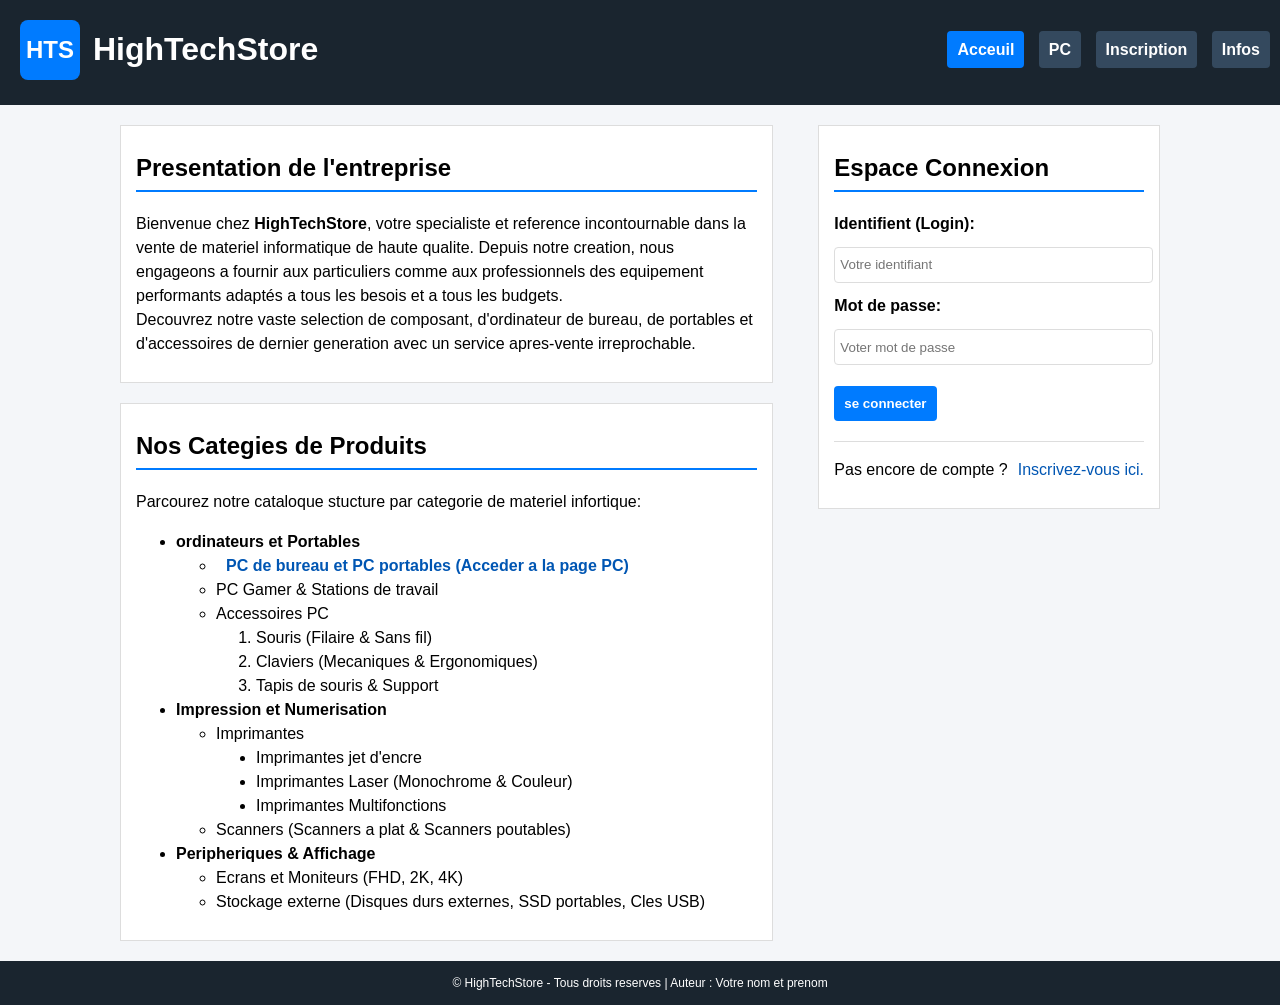
==== index.html @ ce5af503 "creation des page acceuil, info et inscription" ====
<!DOCTYPE html>
<html lang="en">

<head>
    <meta charset="UTF-8">
    <meta name="viewport" content="width=device-width, initial-scale=1.0">
    <title>HighTechStore</title>
    <link rel="stylesheet" href="style/style.css">
</head>

<body>
    <div class="container">
        <header class="H">
            <div class="DH">
                <div class="logo">
                    <h2>HTS</h2>
                </div>
                <h1>HighTechStore</h1>
            </div>
            <nav>
                <a href="index.html" class="AC">Acceuil</a>
                <a href="pages/pc.html">PC</a>
                <a href="pages/inscription.html">Inscription</a>
                <a href="pages/info.html">Infos</a>
            </nav>
        </header>
        <main class="M">
            <div>
                <article class="card">
                    <h2>Presentation de l'entreprise</h2>
                    <p>Bienvenue chez <span>HighTechStore</span>, votre specialiste et reference incontournable dans la
                        vente de materiel informatique de haute qualite. Depuis notre creation, nous engageons a fournir
                        aux particuliers comme aux professionnels des equipement performants adaptés a tous les besois
                        et a tous les budgets. <br>
                        Decouvrez notre vaste selection de composant, d'ordinateur de bureau, de portables et
                        d'accessoires de dernier generation avec un service apres-vente irreprochable.</p>

                </article>
                <section class="card">
                    <h2>Nos Categies de Produits</h2>
                    <p>Parcourez notre cataloque stucture par categorie de materiel infortique:</p>
                    <ul>
                        <li>ordinateurs et Portables
                            <ul>
                                <li><a href="pages/pc.html">PC de bureau et PC portables (Acceder a la page PC)</a></li>
                                <li>PC Gamer & Stations de travail</li>
                                <li>Accessoires PC
                                    <ol>
                                        <li>Souris (Filaire & Sans fil)</li>
                                        <li>Claviers (Mecaniques & Ergonomiques)</li>
                                        <li>Tapis de souris & Support</li>
                                    </ol>
                                </li>
                            </ul>
                        </li>
                        <li>Impression et Numerisation
                            <ul>
                                <li>Imprimantes
                                    <ul>
                                        <li>Imprimantes jet d'encre</li>
                                        <li>Imprimantes Laser (Monochrome & Couleur)</li>
                                        <li>Imprimantes Multifonctions</li>
                                    </ul>
                                </li>
                                <li>Scanners (Scanners a plat & Scanners poutables)</li>
                            </ul>
                        </li>
                        <li>Peripheriques & Affichage
                            <ul>
                                <li>Ecrans et Moniteurs (FHD, 2K, 4K)</li>
                                <li>Stockage externe (Disques durs externes, SSD portables, Cles USB)</li>
                            </ul>
                        </li>
                    </ul>
                </section>
            </div>
            <aside class="card">
                <h2>Espace Connexion</h2>
                <form action="">
                    <label for="">Identifient (Login):</label><br>
                    <input type="text" name="id" placeholder="Votre identifiant" class="inp"><br>
                    <label for="">Mot de passe:</label><br>
                    <input type="password" name="pw" placeholder="Voter mot de passe" class="inp"><br>
                    <input type="submit" value="se connecter" id="sub">
                </form>
                <p>Pas encore de compte ?<a href="pages/inscription.html">Inscrivez-vous ici.</a></p>
            </aside>
        </main>
        <footer class="F">
            <div>&copy; HighTechStore - Tous droits reserves | Auteur : Votre nom et prenom</div>
        </footer>
    </div>
</body>

</html>
---- style/style.css ----
:root { 
    /* Couleurs principales & Thème */
    --primary-color: #007bff;      /* Bleu principal(Boutons,Liens au survol, bordures)*/
    --primary-hover: #0056b3;      /* Bleu foncé (Effet survol bouton/lien) */ 
    --dark-header: #1a252f;        /* Fond En-tête, Pied de page, Titre tableau */ 
    --dark-nav: #2c3e50;           /* Fond des boutons du menu de navigation */ 
    --dark-sub-header: #34495e;    /* Sous-titres du tableau des horaires */ 
     
    /* Couleurs de fond */
    --bg-body: #f4f6f9;              /* Fond général de la page */ 
    --bg-card: #ffffff;              /* Fond des cartes / conteneurs */ 
    --bg-search: #e9ecef;            /* Fond de la barre de recherche */ 
    --bg-placeholder: #e2e8f0;       /* Fond des emplacements d'images */ 
     
    /* Couleurs de texte */ 
    --text-primary: #333333;         /* Couleur de texte principal */ 
    --text-muted: #4a5568;           /* Texte de définition / secondaire */ 
    --text-light: #ffffff;           /* Texte clair sur fond sombre */ 
    --text-placeholder: #64748b;     /* Texte des images d'illustration */ 
    --text-price: #d9534f;           /* Rouge pour l'affichage des prix */ 
     
    /* Couleurs de bordures */ 
    --border-color: #dddddd;         /* Bordures des cartes */ 
    --border-table: #cccccc;         /* Bordures des tableaux */ 
    --border-placeholder: #cbd5e1;   /* Bordures des espaces images */
}
body{
    margin: 0;
    padding: 0;
}
.container{
    background-color: var(--bg-body);
    font-family: Arial, Helvetica, sans-serif;
    height: 100dvh;
    display: grid;
    gap: 0;
}
.H{
    background-color: var(--dark-header);
    color: var(--text-light);
    padding: 10px;
    align-items: center;
}
.DH{
    display: flex;
    align-items: center;
    gap: 13px;
}
a,.DH{
    margin-left: 10px;
}
.logo{
    background-color: var(--primary-color);
    border-radius: 8px;
    display: flex;
    align-items: center;
    justify-content: center;
    font-weight: bold;
    height: 60px;
    width: 60px;
}
nav,.DH{
    margin-bottom: 15px;
}
nav a,#sub{
    text-decoration: none;
    color: var(--text-light);
    background-color: var(--dark-sub-header);
    padding: 10px;
    font-weight: bold;
    border-radius: 4px;
}
.AC,#sub{
    background-color: var(--primary-color);
    border: none;
}
#sub{
    margin-top: 10px;
}
.F{
    background-color: var(--dark-header);
    color: var(--text-light);
    padding: 15px;
    text-align: center;
    font-size: 12px;
}
.M,.Minf{
    background-color: var(--bg-body);
}
.card{
    background-color: var(--bg-card);
    margin: 20px;
    padding: 10px 15px ;
    border: 1px solid var(--border-color);
    line-height: 1.5rem;
}
.M h2,.Minf h2{
    border-bottom: 2px solid var(--primary-color);
    padding-bottom: 10px;
}
span,label{
    font-weight: bold;
}
ul>li{
    font-weight: bold;
}
ul>li>ul>li{
    font-weight: lighter;
}
li>ul>li>ul{
    list-style-type: disc;
}
li a,aside a{
    text-decoration: none;
    color: var(--primary-hover);
    font-weight: bold;
}
.inp{
    height: 2rem;
    margin: 0.7rem 0 ;
    width: 100%;
    padding-left: 5px;
    border-radius: 4px;
    border: 1px solid var(--border-color);
}
.radio{
    width: auto;
    height: 1rem;
}
.dr{
    display: flex;
    justify-content: space-around;
    align-items: center;
    margin-left: 30px;
    
}
.dr span{
    font-weight: lighter;
}
aside a{
    font-weight: lighter;
}
form{
    border-bottom: 1px solid var(--border-color);
    padding-bottom: 1.25rem;
}
table,td,th{
    border: 1px solid var(--border-color);
    border-collapse: collapse;
}
td,th{
    text-align: center;
    padding: 10px;

}
td{
    font-size: 14px;
}
.tdr{
    background-color: var(--dark-sub-header);
    color: var(--text-light);
    font-weight: bold;
}
th{
    background-color: var(--dark-header);
    color: var(--text-light);
    font-size: 1.2em;
}
dt{
    color: var(--primary-color);
    font-weight: bold;
    border-left: 3px solid var(--primary-color);
    padding-left: 10px;
}
dd{
    margin-left: 17px;
}
@media(min-width:600px){
    .container{
        display: grid;
        grid-template-rows: auto 1fr auto;
    }
    .H{
        display: flex;
        justify-content: space-between;
        align-items: center;
        padding-bottom: 5x;
    }
    nav,.DH{
        margin-bottom: 5px;
    }
    .M{
        display: grid;
        grid-template-columns: 1fr auto;
        grid-template-rows: auto 1fr;
        background-color: var(--bg-body);
        gap: 5px;
        padding-left: 100px;
        padding-right: 100px;
    }
    .M div{
        grid-column: 1/2;
        grid-row: 1/-1;
    }
    .M aside{
        grid-column: 2/3;
        grid-row: 1/2;
    }
    .Minf{
        display: grid;
        background-color: var(--bg-body);
        gap: 10px;
        padding-left: 100px;
        padding-right: 100px; 
    }
    .Minf table{
        width: 100%;
    }
}
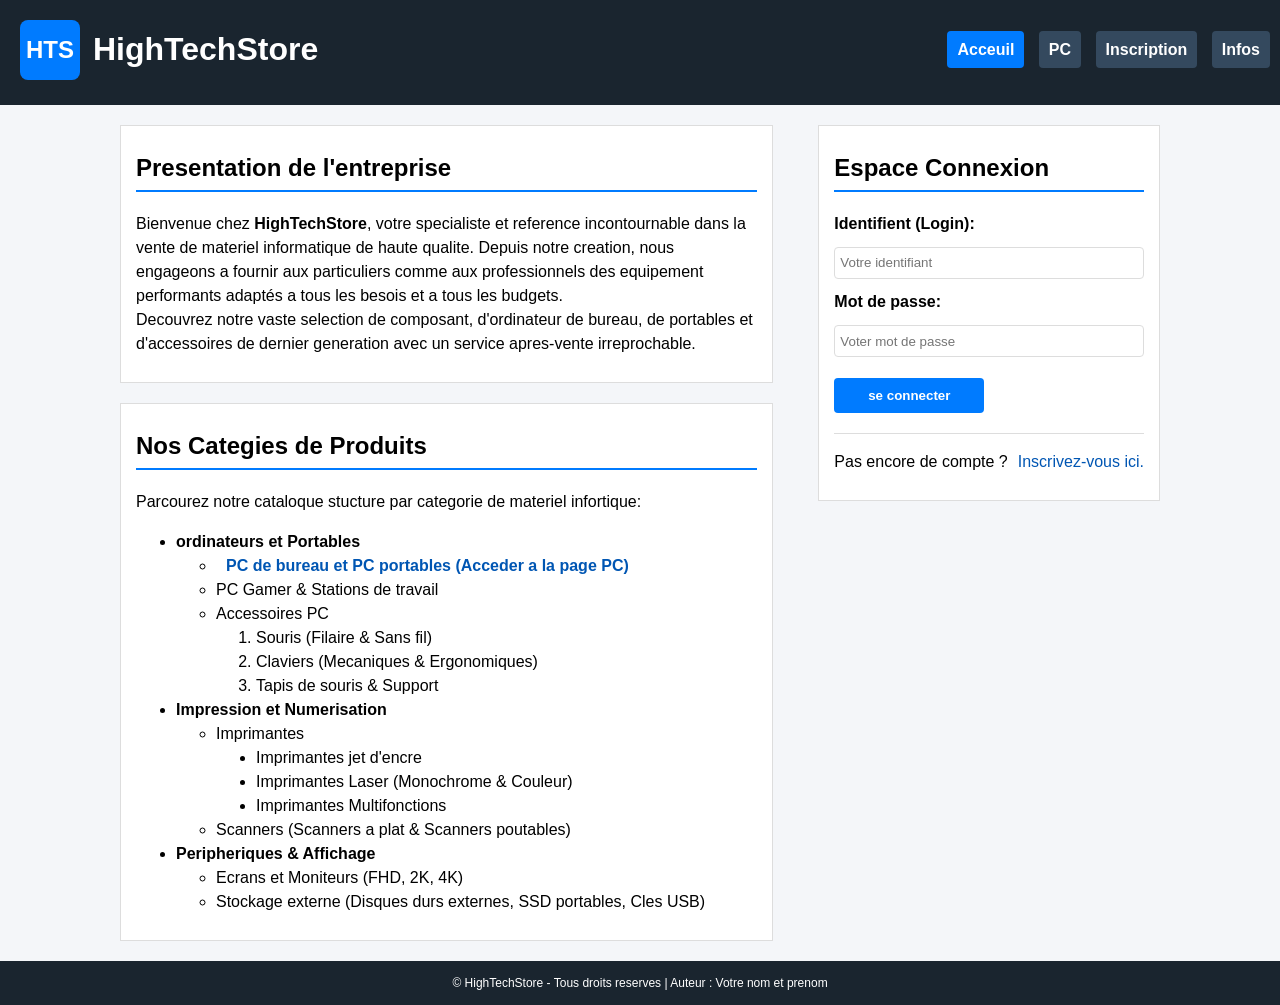
==== commit ccf82be6: "modefication du pageinscription" ====
--- a/index.html
+++ b/index.html
@@ -25,7 +25,7 @@
             </nav>
         </header>
         <main class="M">
-            <div>
+            <div class="di">
                 <article class="card">
                     <h2>Presentation de l'entreprise</h2>
                     <p>Bienvenue chez <span>HighTechStore</span>, votre specialiste et reference incontournable dans la
--- a/style/style.css
+++ b/style/style.css
@@ -24,6 +24,9 @@
     --border-table: #cccccc;         /* Bordures des tableaux */ 
     --border-placeholder: #cbd5e1;   /* Bordures des espaces images */
 }
+*{
+    box-sizing: border-box;
+}
 body{
     margin: 0;
     padding: 0;
@@ -76,6 +79,7 @@
 }
 #sub{
     margin-top: 10px;
+    width: 150px;
 }
 .F{
     background-color: var(--dark-header);
@@ -175,6 +179,11 @@
 dd{
     margin-left: 17px;
 }
+legend{
+    display: flex;
+    flex-direction: column;
+
+}
 @media(min-width:600px){
     .container{
         display: grid;
@@ -198,7 +207,7 @@
         padding-left: 100px;
         padding-right: 100px;
     }
-    .M div{
+    .M .di{
         grid-column: 1/2;
         grid-row: 1/-1;
     }
@@ -216,4 +225,15 @@
     .Minf table{
         width: 100%;
     }
+    .divf{
+        display: grid;
+        grid-template-columns: 1fr 1fr 1fr;
+        grid-template-rows: repeat(5, 1fr);
+        gap: 25px 15px;
+    }
+    .dta{
+        grid-column: 1/-1;
+        grid-row: 5/6;
+    }
+
 }
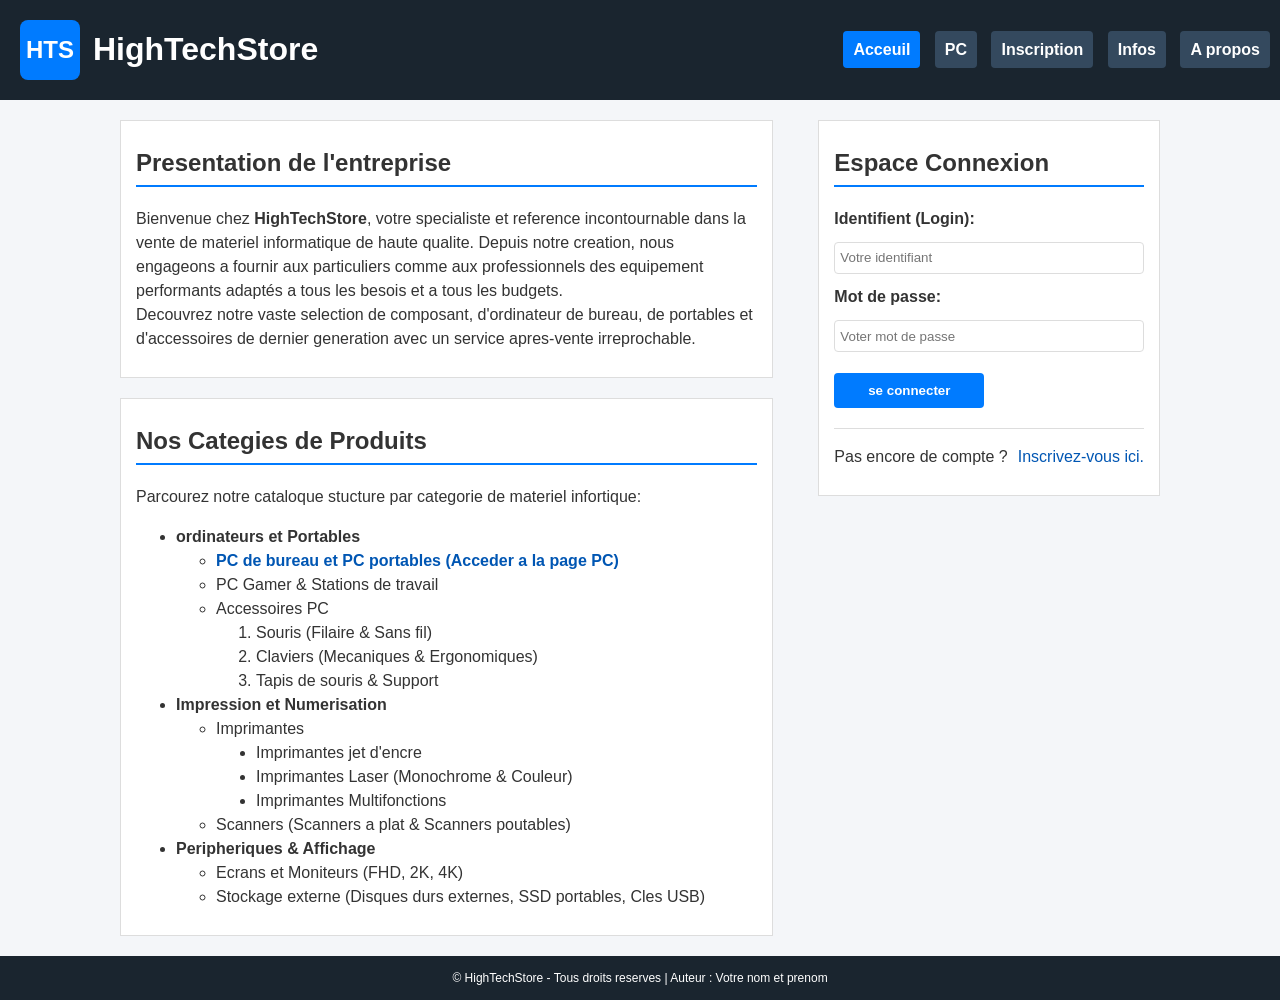
==== commit f8969568: "ajouter la page A propos.html" ====
--- a/index.html
+++ b/index.html
@@ -22,6 +22,7 @@
                 <a href="pages/pc.html">PC</a>
                 <a href="pages/inscription.html">Inscription</a>
                 <a href="pages/info.html">Infos</a>
+                <a href="pages/A propos.html">A propos</a>
             </nav>
         </header>
         <main class="M">
--- a/style/style.css
+++ b/style/style.css
@@ -37,6 +37,7 @@
     height: 100dvh;
     display: grid;
     gap: 0;
+    color: var(--text-primary);
 }
 .H{
     background-color: var(--dark-header);
@@ -88,7 +89,7 @@
     text-align: center;
     font-size: 12px;
 }
-.M,.Minf{
+.M,.Minf,.MAP{
     background-color: var(--bg-body);
 }
 .card{
@@ -98,7 +99,7 @@
     border: 1px solid var(--border-color);
     line-height: 1.5rem;
 }
-.M h2,.Minf h2{
+.M h2,.Minf h2,.MAP h2{
     border-bottom: 2px solid var(--primary-color);
     padding-bottom: 10px;
 }
@@ -118,6 +119,13 @@
     text-decoration: none;
     color: var(--primary-hover);
     font-weight: bold;
+}
+li a{
+    padding-left: 0;
+    margin-left: 0;
+}
+li{
+    color: var(--text-primary);
 }
 .inp{
     height: 2rem;
@@ -184,6 +192,63 @@
     flex-direction: column;
 
 }
+.divpc{
+    display: flex;
+    align-items: center;
+}
+.formpc{
+    background-color: var(--bg-search);
+    padding: 10px;
+    margin-bottom: 20px;
+}
+.inr{
+    height: 2rem;
+    margin: 0.7rem 0 ;
+    width: 40dvw;
+    padding-left: 5px;
+    border-radius: 4px;
+    border: 1px solid var(--border-color);
+}
+td>img{
+    width: 120px;
+    height: 120px;
+    margin: 0;
+    padding: 5px;
+}
+.tabpc td{
+    width: 150px;
+    height: 150px;
+    padding: 0;
+    text-align: left;
+}
+.tabpc th{
+    background-color: var(--dark-sub-header);
+}
+.ref{
+    font-weight: bold;
+    padding-left: 5px;
+}
+.pr{
+    font-weight: bold;
+    color: var(--text-price);
+    padding-left: 10px;
+}
+td>ul{
+    padding-left: 20px;
+}
+td>ul>li{
+    padding-left: 0px;
+    font-weight: lighter;
+    text-align: left;
+    line-height: 1.2rem;
+}
+.MAP p{
+    color: var(--text-muted);
+}
+.MAP span:hover,li a:hover{
+    color: var(--primary-hover);
+
+}
 @media(min-width:600px){
     .container{
         display: grid;
@@ -193,7 +258,7 @@
         display: flex;
         justify-content: space-between;
         align-items: center;
-        padding-bottom: 5x;
+        padding-bottom: 5px;
     }
     nav,.DH{
         margin-bottom: 5px;
@@ -235,5 +300,22 @@
         grid-column: 1/-1;
         grid-row: 5/6;
     }
-
-}+    .formpc, .divpc{
+        display: flex;
+        justify-content: space-between;
+        align-items: center;
+        gap: 10px;
+    }
+    .tabpc{
+        width: 100%;
+    }
+    td>img{
+    width: 200px;
+    height: 200px;
+    padding: 5px;
+    
+    }
+    .ref{
+    padding-left: 10px;
+}
+}
